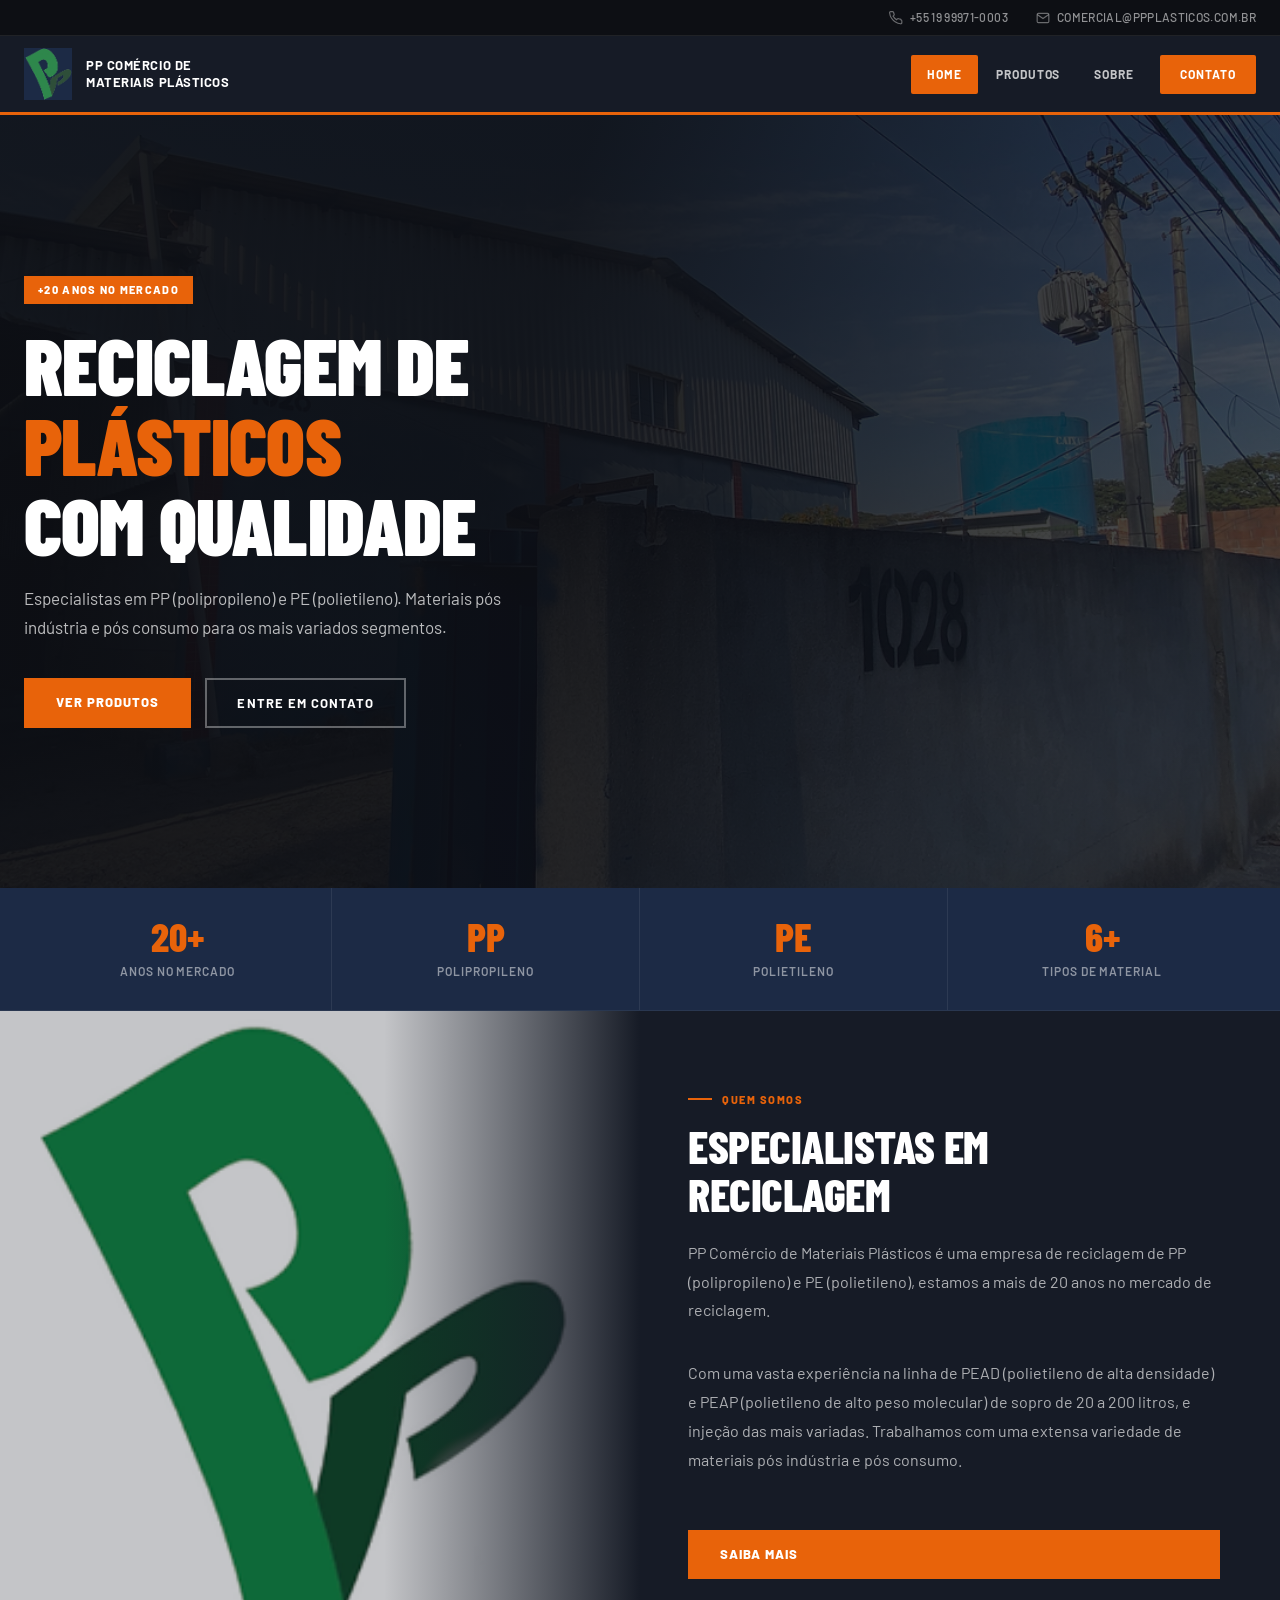
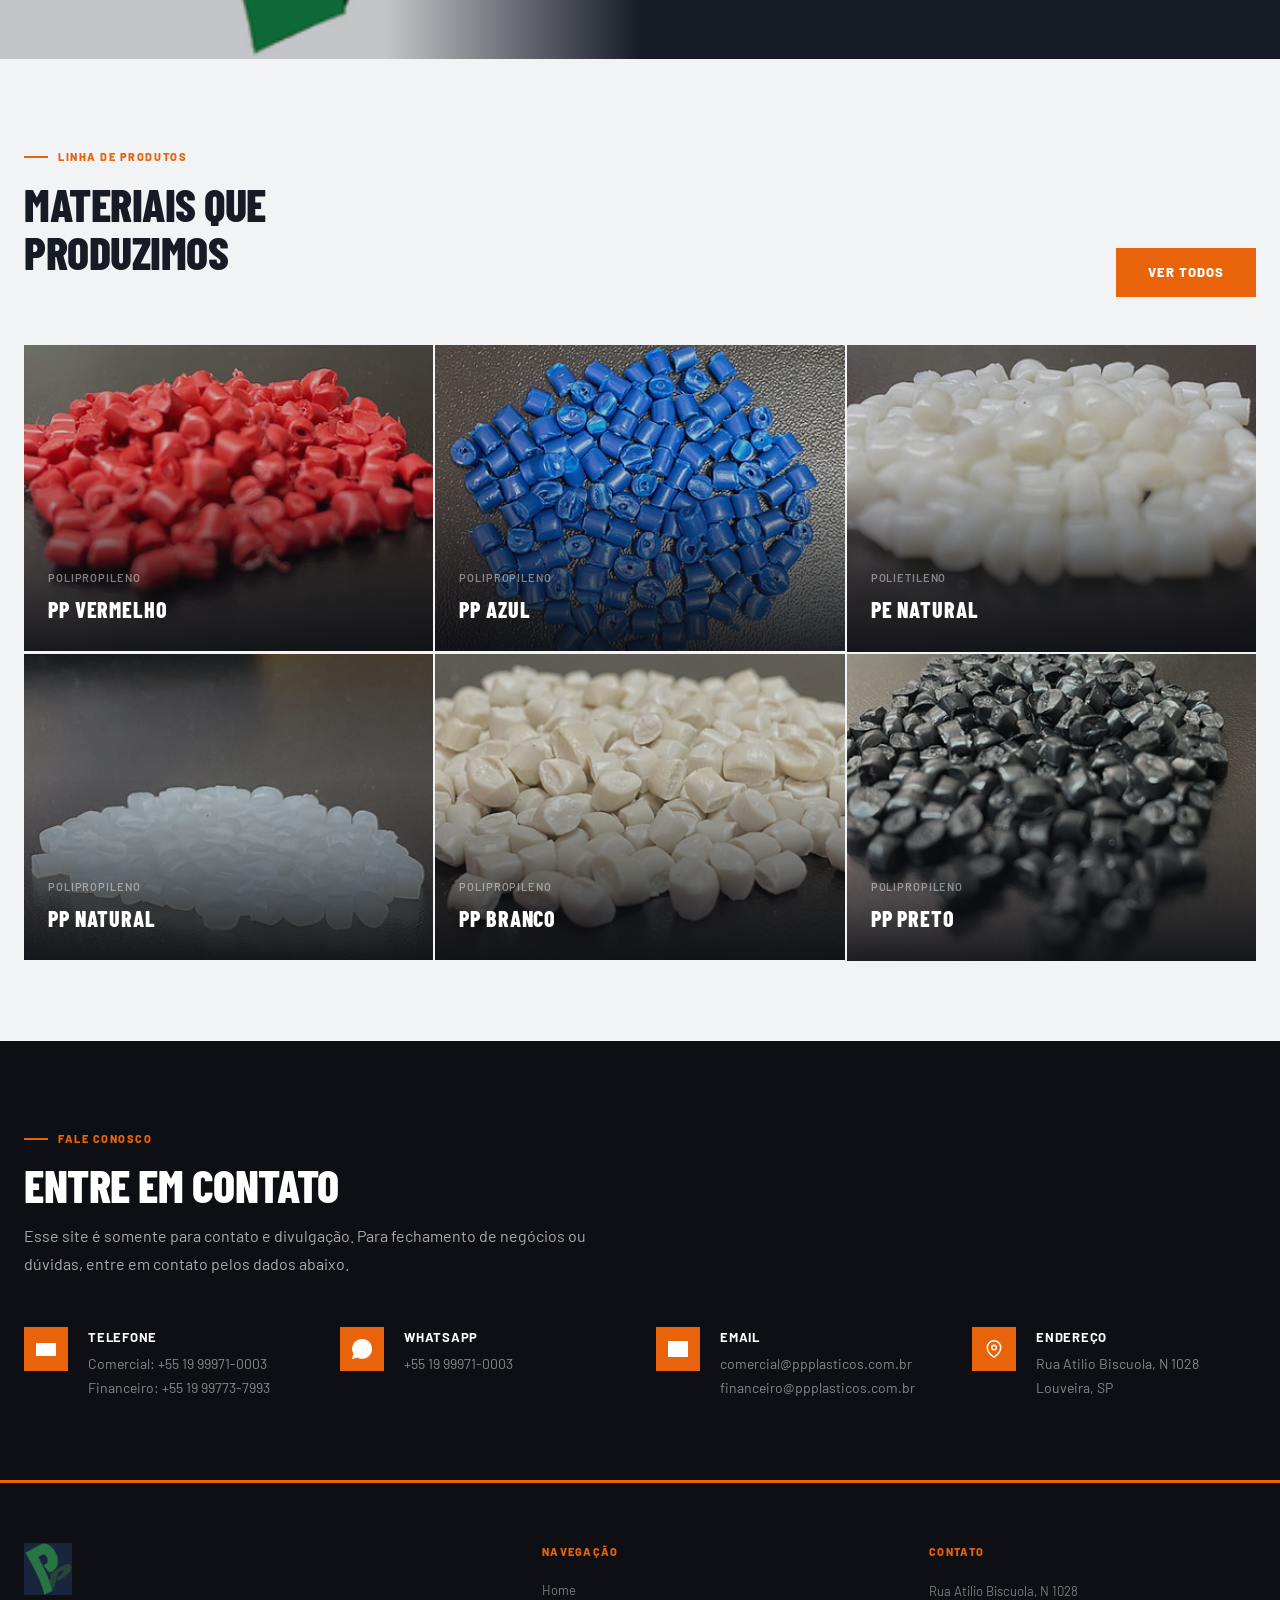
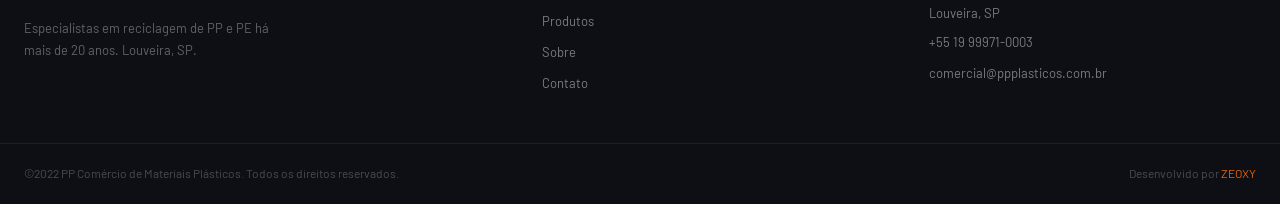
==== index.html @ d435cd97 "Site PP Plásticos - redesign industrial" ====
<!DOCTYPE html>
<html lang="pt-BR">
<head>
  <meta charset="UTF-8" />
  <meta name="viewport" content="width=device-width, initial-scale=1.0" />
  <title>PP Comércio de Materiais Plásticos | Reciclagem</title>
  <meta name="description" content="Empresa de reciclagem de PP e PE localizada em Louveira, SP. Mais de 20 anos no mercado." />
  <link rel="icon" type="image/png" href="images/favicon.png" />
  <link rel="stylesheet" href="css/style.css" />
</head>
<body>

  <!-- TOPBAR -->
  <div class="topbar">
    <div class="topbar-inner">
      <a href="tel:+5519999710003" class="topbar-item">
        <svg width="14" height="14" viewBox="0 0 24 24" fill="none" stroke="currentColor" stroke-width="2"><path d="M22 16.92v3a2 2 0 0 1-2.18 2 19.79 19.79 0 0 1-8.63-3.07A19.5 19.5 0 0 1 4.15 12a19.79 19.79 0 0 1-3.07-8.67A2 2 0 0 1 3.06 1h3a2 2 0 0 1 2 1.72c.127.96.361 1.903.7 2.81a2 2 0 0 1-.45 2.11L7.09 8.91a16 16 0 0 0 6 6l1.27-1.27a2 2 0 0 1 2.11-.45c.907.339 1.85.573 2.81.7A2 2 0 0 1 21 16z"/></svg>
        +55 19 99971-0003
      </a>
      <a href="mailto:comercial@ppplasticos.com.br" class="topbar-item">
        <svg width="14" height="14" viewBox="0 0 24 24" fill="none" stroke="currentColor" stroke-width="2"><path d="M4 4h16c1.1 0 2 .9 2 2v12c0 1.1-.9 2-2 2H4c-1.1 0-2-.9-2-2V6c0-1.1.9-2 2-2z"/><polyline points="22,6 12,13 2,6"/></svg>
        comercial@ppplasticos.com.br
      </a>
    </div>
  </div>

  <!-- HEADER -->
  <header>
    <div class="header-inner">
      <a href="index.html" class="logo-area">
        <img src="images/logo.png" alt="PP Plásticos Logo" />
        <span class="logo-text">PP Comércio de Materiais Plásticos</span>
      </a>
      <button class="menu-toggle" aria-label="Abrir menu">
        <span></span><span></span><span></span>
      </button>
      <nav>
        <a href="index.html">Home</a>
        <a href="produtos.html">Produtos</a>
        <a href="sobre.html">Sobre</a>
        <a href="contato.html" class="btn-nav-contato">Contato</a>
      </nav>
    </div>
  </header>

  <!-- HERO -->
  <section class="hero">
    <img src="images/hero.png" alt="PP Plásticos - Reciclagem Industrial" class="hero-img" />
    <div class="hero-content">
      <span class="hero-tag">+20 anos no mercado</span>
      <h1>Reciclagem de<br /><em>Plásticos</em><br />com Qualidade</h1>
      <p>Especialistas em PP (polipropileno) e PE (polietileno). Materiais pós indústria e pós consumo para os mais variados segmentos.</p>
      <div class="hero-actions">
        <a href="produtos.html" class="btn-primario">Ver Produtos</a>
        <a href="contato.html" class="btn-secundario">Entre em Contato</a>
      </div>
    </div>
  </section>

  <!-- STATS BAR -->
  <div class="stats-bar">
    <div class="stats-bar-inner">
      <div class="stat-item">
        <div class="stat-numero">20+</div>
        <div class="stat-label">Anos no mercado</div>
      </div>
      <div class="stat-item">
        <div class="stat-numero">PP</div>
        <div class="stat-label">Polipropileno</div>
      </div>
      <div class="stat-item">
        <div class="stat-numero">PE</div>
        <div class="stat-label">Polietileno</div>
      </div>
      <div class="stat-item">
        <div class="stat-numero">6+</div>
        <div class="stat-label">Tipos de material</div>
      </div>
    </div>
  </div>

  <!-- SOBRE -->
  <section class="section-sobre" style="padding: 0;">
    <div class="sobre-grid">
      <div class="sobre-img-col">
        <img src="images/sobre-img.png" alt="PP Plásticos - Material Reciclado" />
      </div>
      <div class="sobre-texto-col">
        <span class="section-label">Quem Somos</span>
        <h2 class="section-title section-title--light">Especialistas em<br />Reciclagem</h2>
        <p class="section-texto section-texto--light">PP Comércio de Materiais Plásticos é uma empresa de reciclagem de PP (polipropileno) e PE (polietileno), estamos a mais de 20 anos no mercado de reciclagem.</p>
        <p class="section-texto section-texto--light" style="margin-top: 14px;">Com uma vasta experiência na linha de PEAD (polietileno de alta densidade) e PEAP (polietileno de alto peso molecular) de sopro de 20 a 200 litros, e injeção das mais variadas. Trabalhamos com uma extensa variedade de materiais pós indústria e pós consumo.</p>
        <a href="sobre.html" class="btn-primario" style="margin-top: 36px; display: inline-block;">Saiba Mais</a>
      </div>
    </div>
  </section>

  <!-- PRODUTOS -->
  <section class="section-produtos">
    <div class="container">
      <div class="produtos-header">
        <div>
          <span class="section-label">Linha de Produtos</span>
          <h2 class="section-title section-title--dark">Materiais que<br />Produzimos</h2>
        </div>
        <a href="produtos.html" class="btn-primario">Ver Todos</a>
      </div>
      <div class="produtos-grid">
        <div class="produto-card">
          <img src="images/produto1.jpg" alt="PP Vermelho" />
          <div class="produto-card-overlay">
            <div>
              <div class="produto-card-tipo">Polipropileno</div>
              <div class="produto-card-nome">PP Vermelho</div>
            </div>
          </div>
        </div>
        <div class="produto-card">
          <img src="images/produto2.jpg" alt="PP Azul" />
          <div class="produto-card-overlay">
            <div>
              <div class="produto-card-tipo">Polipropileno</div>
              <div class="produto-card-nome">PP Azul</div>
            </div>
          </div>
        </div>
        <div class="produto-card">
          <img src="images/produto3.jpg" alt="PE Natural" />
          <div class="produto-card-overlay">
            <div>
              <div class="produto-card-tipo">Polietileno</div>
              <div class="produto-card-nome">PE Natural</div>
            </div>
          </div>
        </div>
        <div class="produto-card">
          <img src="images/produto4.png" alt="PP Natural" />
          <div class="produto-card-overlay">
            <div>
              <div class="produto-card-tipo">Polipropileno</div>
              <div class="produto-card-nome">PP Natural</div>
            </div>
          </div>
        </div>
        <div class="produto-card">
          <img src="images/produto5.jpg" alt="PP Branco" />
          <div class="produto-card-overlay">
            <div>
              <div class="produto-card-tipo">Polipropileno</div>
              <div class="produto-card-nome">PP Branco</div>
            </div>
          </div>
        </div>
        <div class="produto-card">
          <img src="images/produto6.jpg" alt="PP Preto" />
          <div class="produto-card-overlay">
            <div>
              <div class="produto-card-tipo">Polipropileno</div>
              <div class="produto-card-nome">PP Preto</div>
            </div>
          </div>
        </div>
      </div>
    </div>
  </section>

  <!-- CONTATO HOME -->
  <section class="section-contato-home">
    <div class="container">
      <span class="section-label">Fale Conosco</span>
      <h2 class="section-title section-title--light" style="margin-bottom: 12px;">Entre em Contato</h2>
      <p class="section-texto section-texto--light" style="margin-bottom: 48px;">Esse site é somente para contato e divulgação. Para fechamento de negócios ou dúvidas, entre em contato pelos dados abaixo.</p>

      <div class="contato-lista contato-lista--row">
        <div class="contato-bloco">
          <div class="contato-icone">
            <img src="images/phone-icon.png" alt="Telefone" />
          </div>
          <div class="contato-bloco-texto">
            <strong>Telefone</strong>
            <p><a href="tel:+5519999710003">Comercial: +55 19 99971-0003</a></p>
            <p><a href="tel:+5519997737993">Financeiro: +55 19 99773-7993</a></p>
          </div>
        </div>
        <div class="contato-bloco">
          <div class="contato-icone">
            <img src="images/whatsapp.png" alt="WhatsApp" />
          </div>
          <div class="contato-bloco-texto">
            <strong>WhatsApp</strong>
            <p><a href="https://wa.me/5519999710003" target="_blank">+55 19 99971-0003</a></p>
          </div>
        </div>
        <div class="contato-bloco">
          <div class="contato-icone">
            <img src="images/email-icon.png" alt="Email" />
          </div>
          <div class="contato-bloco-texto">
            <strong>Email</strong>
            <p><a href="mailto:comercial@ppplasticos.com.br">comercial@ppplasticos.com.br</a></p>
            <p><a href="mailto:financeiro@ppplasticos.com.br">financeiro@ppplasticos.com.br</a></p>
          </div>
        </div>
        <div class="contato-bloco">
          <div class="contato-icone">
            <svg width="18" height="18" viewBox="0 0 24 24" fill="none" stroke="white" stroke-width="2"><path d="M21 10c0 7-9 13-9 13s-9-6-9-13a9 9 0 0 1 18 0z"/><circle cx="12" cy="10" r="3"/></svg>
          </div>
          <div class="contato-bloco-texto">
            <strong>Endereço</strong>
            <p>Rua Atilio Biscuola, N 1028<br />Louveira, SP</p>
          </div>
        </div>
      </div>
    </div>
  </section>

  <!-- FOOTER -->
  <footer>
    <div class="footer-main">
      <div class="footer-marca">
        <img src="images/logo.png" alt="PP Plásticos" />
        <p>Especialistas em reciclagem de PP e PE há mais de 20 anos. Louveira, SP.</p>
      </div>
      <div class="footer-col">
        <h4>Navegação</h4>
        <a href="index.html">Home</a>
        <a href="produtos.html">Produtos</a>
        <a href="sobre.html">Sobre</a>
        <a href="contato.html">Contato</a>
      </div>
      <div class="footer-col">
        <h4>Contato</h4>
        <p>Rua Atilio Biscuola, N 1028<br />Louveira, SP</p>
        <a href="tel:+5519999710003">+55 19 99971-0003</a>
        <a href="mailto:comercial@ppplasticos.com.br">comercial@ppplasticos.com.br</a>
      </div>
    </div>
    <div class="footer-bottom">
      <p class="footer-copy">©2022 PP Comércio de Materiais Plásticos. Todos os direitos reservados.</p>
      <p class="footer-dev">Desenvolvido por <a href="https://zeoxy.tech" target="_blank">ZEOXY</a></p>
    </div>
  </footer>

  <script src="js/main.js"></script>
</body>
</html>
---- css/style.css ----
/* =============================================
   PP Plásticos — Estilo Industrial
   ============================================= */

@import url('https://fonts.googleapis.com/css2?family=Barlow:ital,wght@0,400;0,500;0,600;0,700;0,800;0,900;1,400&family=Barlow+Condensed:wght@600;700;800;900&display=swap');

* {
  margin: 0;
  padding: 0;
  box-sizing: border-box;
}

:root {
  --preto:       #0d0f14;
  --escuro:      #161b26;
  --navy:        #1c2a45;
  --laranja:     #e8630a;
  --laranja-h:   #c8520a;
  --branco:      #ffffff;
  --cinza-claro: #f2f3f5;
  --cinza-mid:   #d0d3da;
  --cinza-texto: #6b7280;
  --linha:       rgba(255,255,255,0.08);
}

html { scroll-behavior: smooth; }

body {
  font-family: 'Barlow', Arial, sans-serif;
  color: var(--escuro);
  background-color: var(--branco);
  font-size: 16px;
  line-height: 1.6;
}

/* =============================================
   TOPBAR
   ============================================= */

.topbar {
  background-color: var(--preto);
  border-bottom: 1px solid var(--linha);
  padding: 8px 24px;
}

.topbar-inner {
  max-width: 1280px;
  margin: 0 auto;
  display: flex;
  justify-content: flex-end;
  align-items: center;
  gap: 28px;
}

.topbar-item {
  display: flex;
  align-items: center;
  gap: 7px;
  font-size: 12px;
  font-weight: 500;
  color: rgba(255,255,255,0.55);
  text-decoration: none;
  letter-spacing: 0.03em;
  text-transform: uppercase;
  transition: color 0.2s;
}

.topbar-item:hover { color: var(--laranja); }

.topbar-item svg {
  flex-shrink: 0;
  opacity: 0.7;
}

/* =============================================
   HEADER / NAVEGAÇÃO
   ============================================= */

header {
  background-color: var(--escuro);
  position: sticky;
  top: 0;
  z-index: 1000;
  border-bottom: 3px solid var(--laranja);
}

.header-inner {
  max-width: 1280px;
  margin: 0 auto;
  padding: 0 24px;
  display: flex;
  align-items: center;
  justify-content: space-between;
  height: 76px;
}

.logo-area {
  display: flex;
  align-items: center;
  gap: 14px;
  text-decoration: none;
  flex-shrink: 0;
}

.logo-area img {
  height: 52px;
  width: auto;
}

.logo-text {
  color: var(--branco);
  font-size: 13px;
  font-weight: 700;
  line-height: 1.3;
  max-width: 160px;
  text-transform: uppercase;
  letter-spacing: 0.04em;
}

nav {
  display: flex;
  align-items: center;
  gap: 2px;
}

nav a {
  color: rgba(255,255,255,0.75);
  text-decoration: none;
  font-size: 12px;
  font-weight: 700;
  letter-spacing: 0.08em;
  text-transform: uppercase;
  padding: 10px 16px;
  border-radius: 2px;
  transition: color 0.2s, background-color 0.2s;
}

nav a:hover,
nav a.ativo {
  color: var(--branco);
  background-color: var(--laranja);
}

.btn-nav-contato {
  background-color: var(--laranja) !important;
  color: var(--branco) !important;
  padding: 10px 20px !important;
  margin-left: 8px;
}

.btn-nav-contato:hover {
  background-color: var(--laranja-h) !important;
}

.menu-toggle {
  display: none;
  flex-direction: column;
  gap: 5px;
  cursor: pointer;
  padding: 8px;
  background: none;
  border: none;
}

.menu-toggle span {
  display: block;
  width: 26px;
  height: 2px;
  background-color: var(--branco);
  border-radius: 1px;
  transition: all 0.3s;
}

/* =============================================
   HERO
   ============================================= */

.hero {
  position: relative;
  width: 100%;
  min-height: 580px;
  display: flex;
  align-items: center;
  overflow: hidden;
  background-color: var(--preto);
}

.hero-img {
  position: absolute;
  inset: 0;
  width: 100%;
  height: 100%;
  object-fit: cover;
  opacity: 0.35;
}

/* gradiente lateral esquerda mais escura */
.hero::after {
  content: '';
  position: absolute;
  inset: 0;
  background: linear-gradient(105deg, rgba(13,15,20,0.85) 40%, rgba(13,15,20,0.1) 100%);
  z-index: 1;
}

.hero-content {
  position: relative;
  z-index: 2;
  padding: 80px 24px 80px calc((100% - 1280px) / 2 + 24px);
  max-width: 760px;
}

.hero-tag {
  display: inline-block;
  background-color: var(--laranja);
  color: var(--branco);
  font-size: 11px;
  font-weight: 800;
  letter-spacing: 0.12em;
  text-transform: uppercase;
  padding: 5px 14px;
  margin-bottom: 20px;
}

.hero-content h1 {
  font-family: 'Barlow Condensed', sans-serif;
  color: var(--branco);
  font-size: clamp(40px, 6.5vw, 80px);
  font-weight: 900;
  line-height: 1.0;
  text-transform: uppercase;
  letter-spacing: -0.01em;
  margin-bottom: 20px;
}

.hero-content h1 em {
  color: var(--laranja);
  font-style: normal;
}

.hero-content p {
  color: rgba(255,255,255,0.72);
  font-size: clamp(15px, 1.8vw, 17px);
  font-weight: 400;
  max-width: 520px;
  margin-bottom: 36px;
  line-height: 1.7;
}

.hero-actions {
  display: flex;
  gap: 14px;
  flex-wrap: wrap;
}

.btn-primario {
  display: inline-block;
  background-color: var(--laranja);
  color: var(--branco);
  padding: 14px 32px;
  font-size: 13px;
  font-weight: 800;
  letter-spacing: 0.08em;
  text-transform: uppercase;
  text-decoration: none;
  border: none;
  cursor: pointer;
  transition: background-color 0.2s, transform 0.15s;
  font-family: 'Barlow', sans-serif;
}

.btn-primario:hover {
  background-color: var(--laranja-h);
  transform: translateY(-2px);
}

.btn-secundario {
  display: inline-block;
  background-color: transparent;
  color: var(--branco);
  padding: 13px 30px;
  font-size: 13px;
  font-weight: 700;
  letter-spacing: 0.08em;
  text-transform: uppercase;
  text-decoration: none;
  border: 2px solid rgba(255,255,255,0.35);
  cursor: pointer;
  transition: border-color 0.2s, color 0.2s;
  font-family: 'Barlow', sans-serif;
}

.btn-secundario:hover {
  border-color: var(--laranja);
  color: var(--laranja);
}

/* =============================================
   BARRA DE STATS (abaixo do hero)
   ============================================= */

.stats-bar {
  background-color: var(--navy);
  border-bottom: 1px solid rgba(255,255,255,0.06);
}

.stats-bar-inner {
  max-width: 1280px;
  margin: 0 auto;
  padding: 0 24px;
  display: grid;
  grid-template-columns: repeat(4, 1fr);
  divide-x: 1px solid rgba(255,255,255,0.1);
}

.stat-item {
  padding: 28px 24px;
  text-align: center;
  border-right: 1px solid rgba(255,255,255,0.08);
}

.stat-item:last-child { border-right: none; }

.stat-numero {
  font-family: 'Barlow Condensed', sans-serif;
  font-size: 40px;
  font-weight: 800;
  color: var(--laranja);
  line-height: 1;
  margin-bottom: 6px;
}

.stat-label {
  font-size: 12px;
  font-weight: 600;
  color: rgba(255,255,255,0.5);
  text-transform: uppercase;
  letter-spacing: 0.08em;
}

/* =============================================
   SEÇÕES GERAIS
   ============================================= */

section { padding: 80px 24px; }

.container {
  max-width: 1280px;
  margin: 0 auto;
}

.section-label {
  display: inline-flex;
  align-items: center;
  gap: 10px;
  font-size: 11px;
  font-weight: 800;
  letter-spacing: 0.14em;
  text-transform: uppercase;
  color: var(--laranja);
  margin-bottom: 14px;
}

.section-label::before {
  content: '';
  display: block;
  width: 24px;
  height: 2px;
  background-color: var(--laranja);
  flex-shrink: 0;
}

.section-title {
  font-family: 'Barlow Condensed', sans-serif;
  font-size: clamp(28px, 4vw, 46px);
  font-weight: 800;
  text-transform: uppercase;
  line-height: 1.05;
  letter-spacing: -0.01em;
  margin-bottom: 20px;
}

.section-title--light { color: var(--branco); }
.section-title--dark  { color: var(--escuro); }

.section-texto {
  font-size: 16px;
  font-weight: 400;
  line-height: 1.8;
  color: var(--cinza-texto);
  max-width: 620px;
}

.section-texto--light {
  color: rgba(255,255,255,0.65);
}

/* =============================================
   SEÇÃO SOBRE (HOME) — FUNDO ESCURO
   ============================================= */

.section-sobre {
  background-color: var(--escuro);
  padding: 0;
}

.sobre-grid {
  display: grid;
  grid-template-columns: 1fr 1fr;
}

.sobre-img-col {
  position: relative;
  min-height: 500px;
  overflow: hidden;
}

.sobre-img-col img {
  position: absolute;
  inset: 0;
  width: 100%;
  height: 100%;
  object-fit: cover;
  opacity: 0.75;
}

.sobre-img-col::after {
  content: '';
  position: absolute;
  inset: 0;
  background: linear-gradient(to right, transparent 60%, var(--escuro));
}

.sobre-texto-col {
  padding: 80px 60px 80px 48px;
  display: flex;
  flex-direction: column;
  justify-content: center;
}

.sobre-texto-col .section-texto {
  margin-bottom: 20px;
}

/* =============================================
   SEÇÃO PRODUTOS
   ============================================= */

.section-produtos {
  background-color: var(--cinza-claro);
}

.produtos-header {
  display: flex;
  align-items: flex-end;
  justify-content: space-between;
  margin-bottom: 48px;
  gap: 20px;
  flex-wrap: wrap;
}

.produtos-grid {
  display: grid;
  grid-template-columns: repeat(3, 1fr);
  gap: 2px;
}

.produto-card {
  position: relative;
  overflow: hidden;
  aspect-ratio: 4/3;
  background-color: var(--escuro);
  cursor: default;
}

.produto-card img {
  width: 100%;
  height: 100%;
  object-fit: cover;
  opacity: 0.8;
  transition: opacity 0.4s, transform 0.4s;
}

.produto-card:hover img {
  opacity: 0.4;
  transform: scale(1.05);
}

.produto-card-overlay {
  position: absolute;
  inset: 0;
  background: linear-gradient(to top, rgba(13,15,20,0.9) 0%, transparent 60%);
  display: flex;
  flex-direction: column;
  justify-content: flex-end;
  padding: 24px;
  transition: background 0.4s;
}

.produto-card:hover .produto-card-overlay {
  background: linear-gradient(to top, rgba(13,15,20,0.95) 0%, rgba(13,15,20,0.5) 100%);
}

.produto-card-nome {
  font-family: 'Barlow Condensed', sans-serif;
  font-size: 22px;
  font-weight: 800;
  color: var(--branco);
  text-transform: uppercase;
  letter-spacing: 0.04em;
  transition: color 0.3s;
}

.produto-card:hover .produto-card-nome {
  color: var(--laranja);
}

.produto-card-tipo {
  font-size: 11px;
  font-weight: 600;
  color: rgba(255,255,255,0.45);
  letter-spacing: 0.08em;
  text-transform: uppercase;
  margin-bottom: 6px;
}

/* =============================================
   SEÇÃO CONTATO (HOME) — FUNDO PRETO
   ============================================= */

.section-contato-home {
  background-color: var(--preto);
}

.contato-home-grid {
  display: grid;
  grid-template-columns: 1fr 1fr;
  gap: 80px;
  align-items: start;
}

/* Info de contato */
.contato-lista {
  display: flex;
  flex-direction: column;
  gap: 28px;
  margin-top: 40px;
}

.contato-bloco {
  display: flex;
  gap: 20px;
  align-items: flex-start;
}

.contato-icone {
  width: 44px;
  height: 44px;
  background-color: var(--laranja);
  display: flex;
  align-items: center;
  justify-content: center;
  flex-shrink: 0;
}

.contato-icone img {
  width: 20px;
  height: 20px;
  object-fit: contain;
  filter: brightness(0) invert(1);
}

.contato-bloco-texto strong {
  display: block;
  font-size: 13px;
  font-weight: 700;
  letter-spacing: 0.06em;
  text-transform: uppercase;
  color: var(--branco);
  margin-bottom: 4px;
}

.contato-bloco-texto p,
.contato-bloco-texto a {
  font-size: 14px;
  font-weight: 400;
  color: rgba(255,255,255,0.5);
  text-decoration: none;
  line-height: 1.7;
  transition: color 0.2s;
}

.contato-bloco-texto a:hover {
  color: var(--laranja);
}

/* Formulário */
.form-titulo {
  font-family: 'Barlow Condensed', sans-serif;
  font-size: 28px;
  font-weight: 800;
  text-transform: uppercase;
  color: var(--branco);
  margin-bottom: 28px;
  padding-bottom: 16px;
  border-bottom: 2px solid var(--laranja);
}

.form-contato {
  display: flex;
  flex-direction: column;
  gap: 14px;
}

.form-row {
  display: grid;
  grid-template-columns: 1fr 1fr;
  gap: 14px;
}

.form-group {
  display: flex;
  flex-direction: column;
  gap: 6px;
}

.form-group label {
  font-size: 11px;
  font-weight: 700;
  letter-spacing: 0.08em;
  text-transform: uppercase;
  color: rgba(255,255,255,0.45);
}

.form-group input,
.form-group textarea {
  padding: 12px 16px;
  background-color: rgba(255,255,255,0.05);
  border: 1px solid rgba(255,255,255,0.12);
  border-radius: 0;
  font-family: 'Barlow', sans-serif;
  font-size: 14px;
  font-weight: 400;
  color: var(--branco);
  outline: none;
  transition: border-color 0.2s;
}

.form-group input::placeholder,
.form-group textarea::placeholder {
  color: rgba(255,255,255,0.2);
}

.form-group input:focus,
.form-group textarea:focus {
  border-color: var(--laranja);
}

.form-group textarea {
  min-height: 120px;
  resize: vertical;
}

.form-sucesso {
  display: none;
  background-color: rgba(232, 99, 10, 0.12);
  border: 1px solid var(--laranja);
  color: var(--laranja);
  padding: 14px 20px;
  font-size: 13px;
  font-weight: 600;
  text-transform: uppercase;
  letter-spacing: 0.06em;
}

.form-sucesso.visivel { display: block; }

/* =============================================
   PÁGINA SOBRE
   ============================================= */

.page-hero {
  background-color: var(--escuro);
  padding: 60px 24px;
  border-bottom: 3px solid var(--laranja);
}

.page-hero-inner {
  max-width: 1280px;
  margin: 0 auto;
}

.page-hero h1 {
  font-family: 'Barlow Condensed', sans-serif;
  color: var(--branco);
  font-size: clamp(32px, 5vw, 56px);
  font-weight: 900;
  text-transform: uppercase;
  letter-spacing: -0.01em;
  line-height: 1.0;
}

.page-hero .breadcrumb {
  font-size: 12px;
  color: rgba(255,255,255,0.4);
  margin-bottom: 12px;
  font-weight: 500;
  letter-spacing: 0.04em;
}

.page-hero .breadcrumb a {
  color: var(--laranja);
  text-decoration: none;
}

.section-sobre-completa {
  background-color: var(--branco);
}

.sobre-completa-grid {
  display: grid;
  grid-template-columns: 1fr auto;
  gap: 80px;
  align-items: start;
}

.sobre-completa-texto p {
  font-size: 16px;
  font-weight: 400;
  color: var(--cinza-texto);
  margin-bottom: 20px;
  line-height: 1.9;
}

.sobre-completa-img img {
  width: 220px;
  border-left: 4px solid var(--laranja);
}

/* =============================================
   PÁGINA PRODUTOS (FULL)
   ============================================= */

.section-produtos-pagina {
  background-color: var(--branco);
}

.produtos-pagina-intro {
  font-size: 16px;
  font-weight: 400;
  color: var(--cinza-texto);
  max-width: 680px;
  margin-bottom: 52px;
  line-height: 1.8;
}

.produtos-pagina-grid {
  display: grid;
  grid-template-columns: repeat(3, 1fr);
  gap: 3px;
}

.produto-pagina-card {
  position: relative;
  overflow: hidden;
  aspect-ratio: 1;
  background-color: var(--escuro);
}

.produto-pagina-card img {
  width: 100%;
  height: 100%;
  object-fit: cover;
  opacity: 0.8;
  transition: opacity 0.4s, transform 0.4s;
}

.produto-pagina-card:hover img {
  opacity: 0.4;
  transform: scale(1.06);
}

.produto-pagina-overlay {
  position: absolute;
  inset: 0;
  background: linear-gradient(to top, rgba(13,15,20,0.92) 0%, transparent 55%);
  display: flex;
  align-items: flex-end;
  padding: 28px;
}

.produto-pagina-nome {
  font-family: 'Barlow Condensed', sans-serif;
  font-size: 26px;
  font-weight: 800;
  color: var(--branco);
  text-transform: uppercase;
  letter-spacing: 0.04em;
  transition: color 0.3s;
}

.produto-pagina-card:hover .produto-pagina-nome {
  color: var(--laranja);
}

/* =============================================
   PÁGINA CONTATO (FULL)
   ============================================= */

.section-contato-pagina {
  background-color: var(--cinza-claro);
}

.contato-pagina-grid {
  display: grid;
  grid-template-columns: 1fr 1fr;
  gap: 80px;
  align-items: start;
}

.contato-pagina-form-wrapper {
  background-color: var(--escuro);
  padding: 48px;
}

.contato-pagina-info .section-label { margin-bottom: 8px; }

.contato-pagina-info .section-title--dark {
  margin-bottom: 16px;
}

.contato-pagina-intro {
  font-size: 15px;
  color: var(--cinza-texto);
  margin-bottom: 40px;
  line-height: 1.8;
}

.info-bloco {
  display: flex;
  gap: 18px;
  align-items: flex-start;
  margin-bottom: 24px;
}

.info-icone {
  width: 42px;
  height: 42px;
  background-color: var(--navy);
  display: flex;
  align-items: center;
  justify-content: center;
  flex-shrink: 0;
}

.info-icone img {
  width: 18px;
  height: 18px;
  object-fit: contain;
  filter: brightness(0) invert(1);
}

.info-bloco-texto strong {
  display: block;
  font-size: 12px;
  font-weight: 700;
  text-transform: uppercase;
  letter-spacing: 0.07em;
  color: var(--escuro);
  margin-bottom: 4px;
}

.info-bloco-texto p,
.info-bloco-texto a {
  font-size: 14px;
  color: var(--cinza-texto);
  text-decoration: none;
  line-height: 1.7;
  transition: color 0.2s;
}

.info-bloco-texto a:hover { color: var(--laranja); }

/* Lista de contato em linha (home, sem formulário) */
.contato-lista--row {
  display: grid;
  grid-template-columns: repeat(4, 1fr);
  gap: 32px;
}

@media (max-width: 900px) {
  .contato-lista--row {
    grid-template-columns: repeat(2, 1fr);
  }
}

@media (max-width: 560px) {
  .contato-lista--row {
    grid-template-columns: 1fr;
  }
}

/* Grid de info na página de contato (sem formulário) */
.info-grid {
  display: grid;
  grid-template-columns: repeat(3, 1fr);
  gap: 32px;
  margin-top: 8px;
}

@media (max-width: 900px) {
  .info-grid {
    grid-template-columns: repeat(2, 1fr);
  }
}

@media (max-width: 560px) {
  .info-grid {
    grid-template-columns: 1fr;
  }
}

/* =============================================
   FOOTER
   ============================================= */

footer {
  background-color: var(--preto);
  color: var(--branco);
  border-top: 3px solid var(--laranja);
}

.footer-main {
  max-width: 1280px;
  margin: 0 auto;
  padding: 60px 24px 40px;
  display: grid;
  grid-template-columns: 1.4fr 1fr 1fr;
  gap: 60px;
}

.footer-marca img {
  height: 52px;
  width: auto;
  margin-bottom: 16px;
  opacity: 0.85;
}

.footer-marca p {
  font-size: 13px;
  color: rgba(255,255,255,0.35);
  line-height: 1.7;
  max-width: 260px;
}

.footer-col h4 {
  font-size: 11px;
  font-weight: 800;
  letter-spacing: 0.12em;
  text-transform: uppercase;
  color: var(--laranja);
  margin-bottom: 20px;
}

.footer-col a {
  display: block;
  font-size: 13px;
  color: rgba(255,255,255,0.45);
  text-decoration: none;
  margin-bottom: 10px;
  transition: color 0.2s;
}

.footer-col a:hover { color: var(--branco); }

.footer-col p {
  font-size: 13px;
  color: rgba(255,255,255,0.45);
  line-height: 1.7;
  margin-bottom: 8px;
}

.footer-col a.footer-link-dest {
  color: var(--laranja);
}

.footer-bottom {
  border-top: 1px solid rgba(255,255,255,0.07);
  padding: 20px 24px;
  max-width: 1280px;
  margin: 0 auto;
  display: flex;
  justify-content: space-between;
  align-items: center;
  flex-wrap: wrap;
  gap: 12px;
}

.footer-copy {
  font-size: 12px;
  color: rgba(255,255,255,0.25);
}

.footer-dev {
  font-size: 12px;
  color: rgba(255,255,255,0.25);
}

.footer-dev a {
  color: var(--laranja);
  text-decoration: none;
}

/* =============================================
   RESPONSIVO
   ============================================= */

@media (max-width: 1024px) {
  .hero-content {
    padding: 80px 24px;
  }

  .sobre-grid {
    grid-template-columns: 1fr;
  }

  .sobre-img-col {
    min-height: 320px;
  }

  .sobre-texto-col {
    padding: 60px 24px;
  }

  .stats-bar-inner {
    grid-template-columns: repeat(2, 1fr);
  }

  .footer-main {
    grid-template-columns: 1fr 1fr;
    gap: 40px;
  }
}

@media (max-width: 900px) {
  .contato-home-grid,
  .sobre-completa-grid,
  .contato-pagina-grid {
    grid-template-columns: 1fr;
    gap: 40px;
  }

  .sobre-completa-img { text-align: center; }

  .produtos-grid,
  .produtos-pagina-grid {
    grid-template-columns: repeat(2, 1fr);
  }

  .contato-pagina-form-wrapper {
    padding: 32px 24px;
  }
}

@media (max-width: 768px) {
  .topbar { display: none; }

  .menu-toggle { display: flex; }

  nav {
    display: none;
    position: absolute;
    top: 76px;
    left: 0;
    right: 0;
    background-color: var(--escuro);
    flex-direction: column;
    padding: 16px;
    gap: 2px;
    border-top: 2px solid var(--laranja);
    align-items: stretch;
  }

  nav.aberto { display: flex; }

  nav a {
    padding: 12px 16px;
    width: 100%;
    text-align: left;
  }

  .header-inner { position: relative; }

  .hero { min-height: 440px; }

  .form-row { grid-template-columns: 1fr; }

  .footer-main { grid-template-columns: 1fr; gap: 32px; }

  .footer-bottom { flex-direction: column; text-align: center; }
}

@media (max-width: 560px) {
  .produtos-grid,
  .produtos-pagina-grid {
    grid-template-columns: 1fr;
  }

  .stats-bar-inner { grid-template-columns: repeat(2, 1fr); }
}
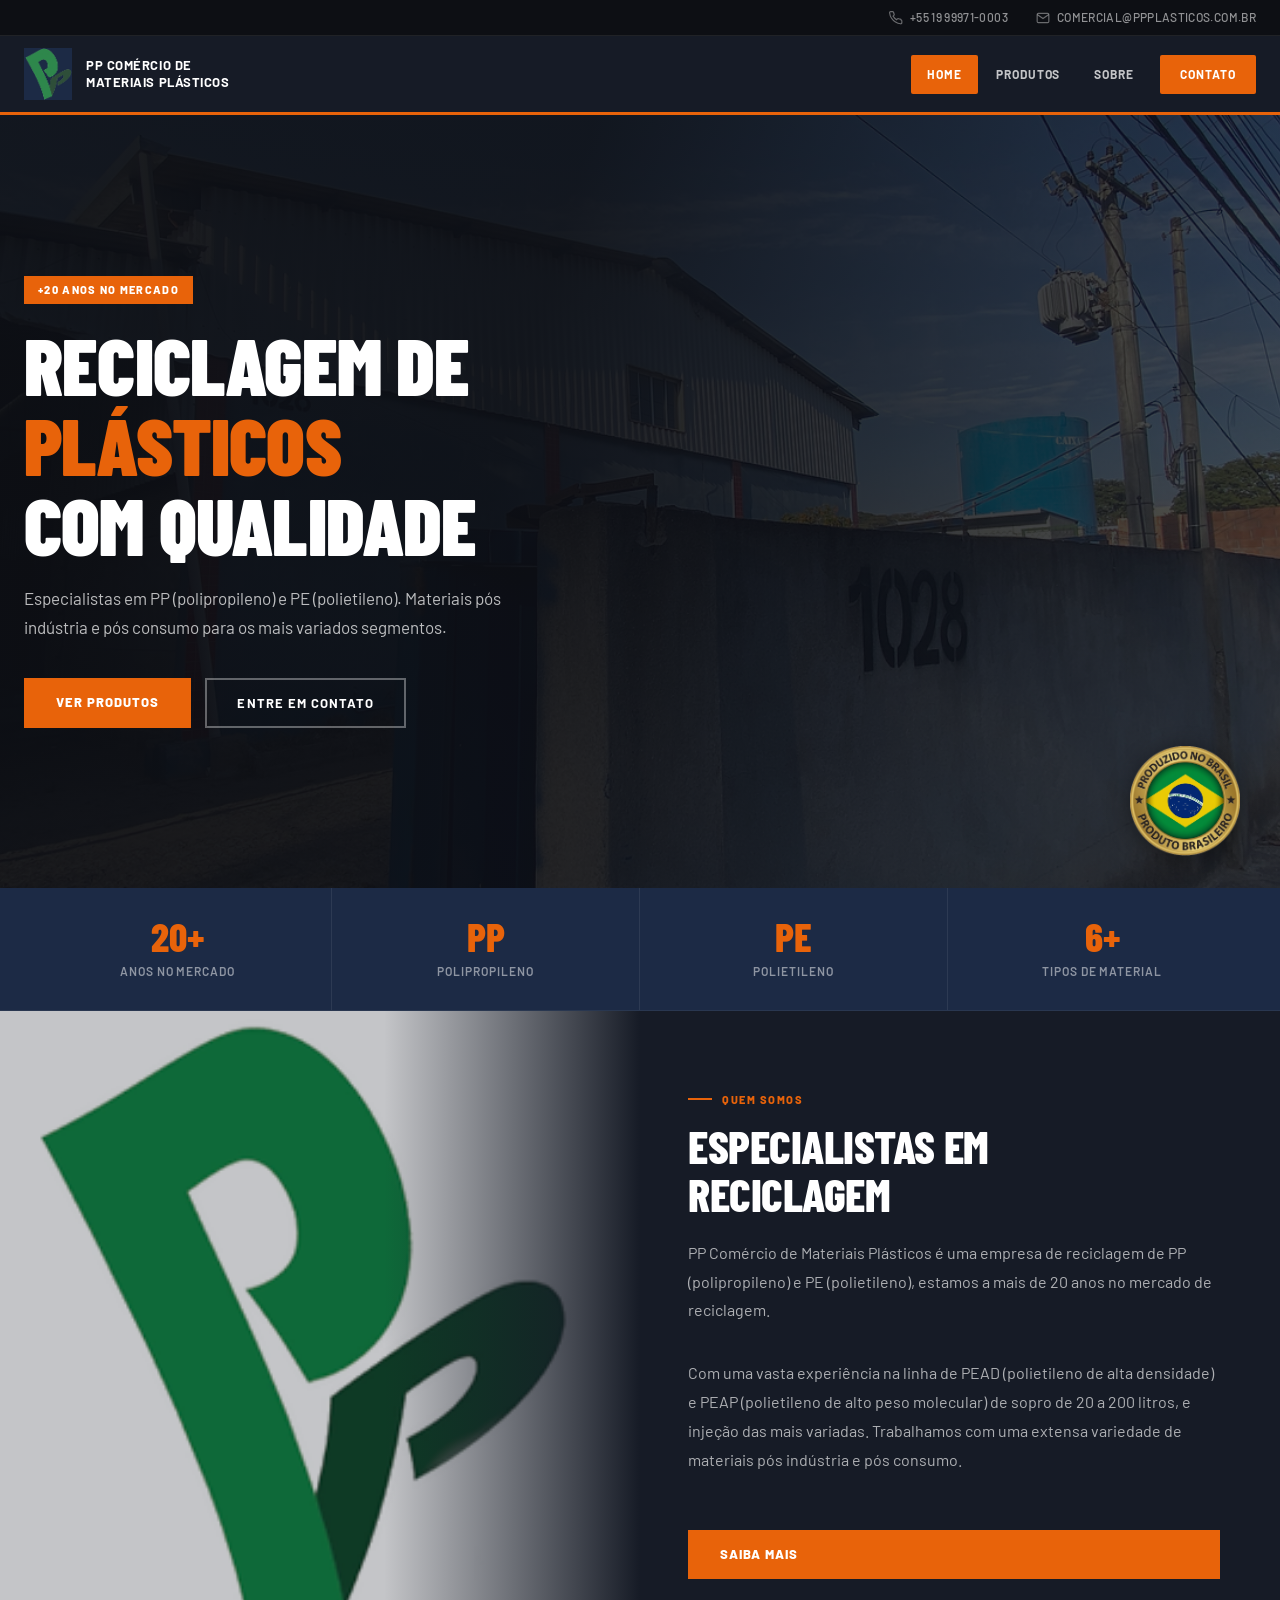
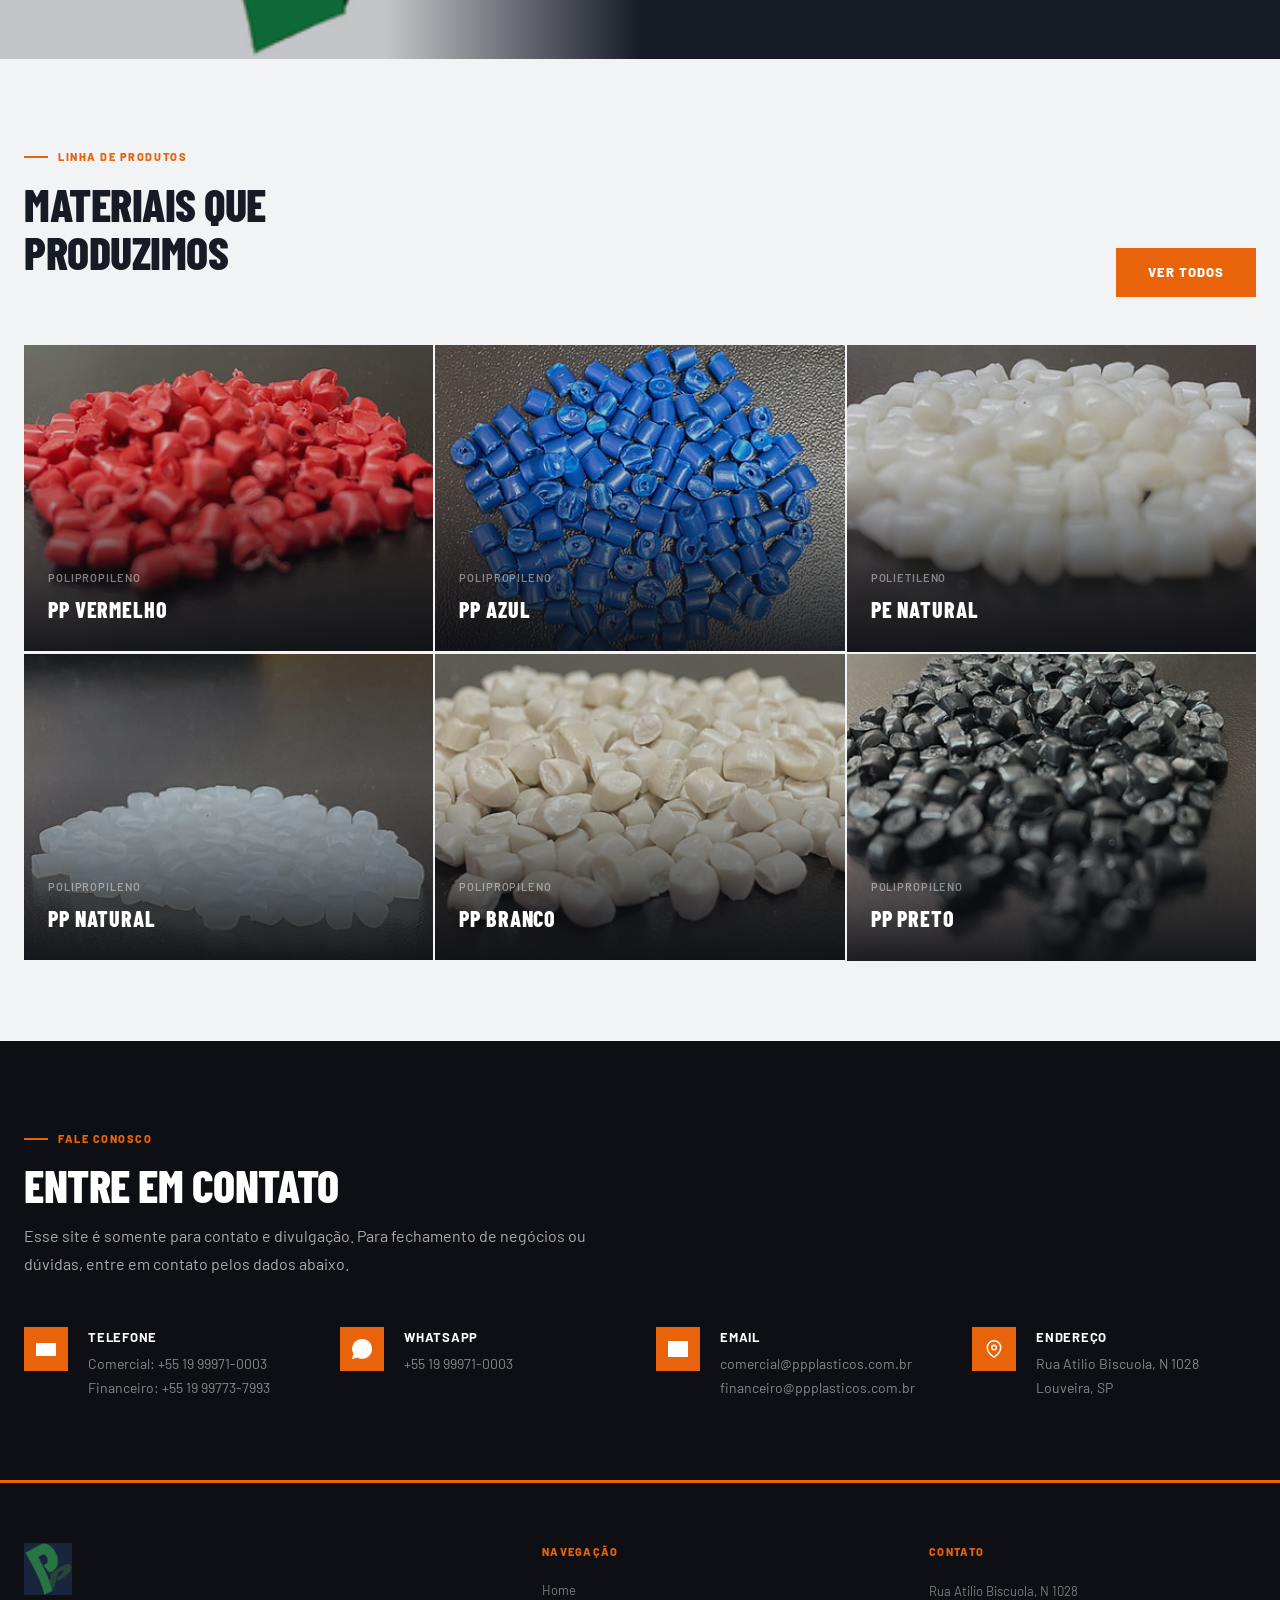
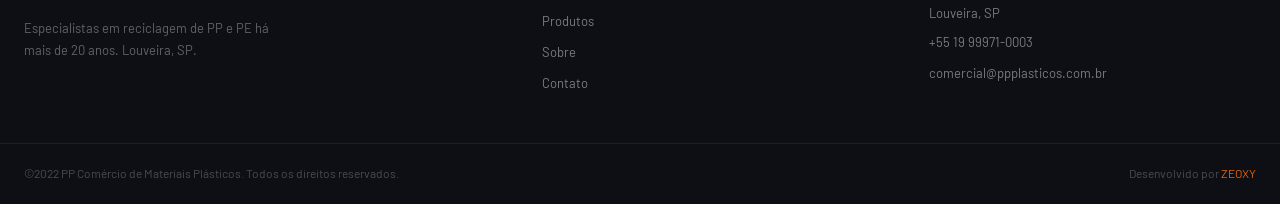
==== commit 3d4bef21: "Adiciona badge Produto Brasileiro no hero e atualiza link Zeoxy" ====
--- a/index.html
+++ b/index.html
@@ -55,6 +55,7 @@
         <a href="contato.html" class="btn-secundario">Entre em Contato</a>
       </div>
     </div>
+    <img src="images/brasil-badge.png" alt="Produto Brasileiro" class="hero-badge" />
   </section>
 
   <!-- STATS BAR -->
@@ -237,7 +238,7 @@
     </div>
     <div class="footer-bottom">
       <p class="footer-copy">©2022 PP Comércio de Materiais Plásticos. Todos os direitos reservados.</p>
-      <p class="footer-dev">Desenvolvido por <a href="https://zeoxy.tech" target="_blank">ZEOXY</a></p>
+      <p class="footer-dev">Desenvolvido por <a href="https://zeoxy.com.br" target="_blank">ZEOXY</a></p>
     </div>
   </footer>
 
--- a/css/style.css
+++ b/css/style.css
@@ -293,6 +293,28 @@
 .btn-secundario:hover {
   border-color: var(--laranja);
   color: var(--laranja);
+}
+
+/* Badge produto brasileiro no hero */
+.hero-badge {
+  position: absolute;
+  bottom: 32px;
+  right: 40px;
+  width: 110px;
+  height: 110px;
+  object-fit: contain;
+  z-index: 3;
+  opacity: 0.92;
+  filter: drop-shadow(0 4px 12px rgba(0,0,0,0.5));
+}
+
+@media (max-width: 768px) {
+  .hero-badge {
+    width: 78px;
+    height: 78px;
+    bottom: 20px;
+    right: 20px;
+  }
 }
 
 /* =============================================
